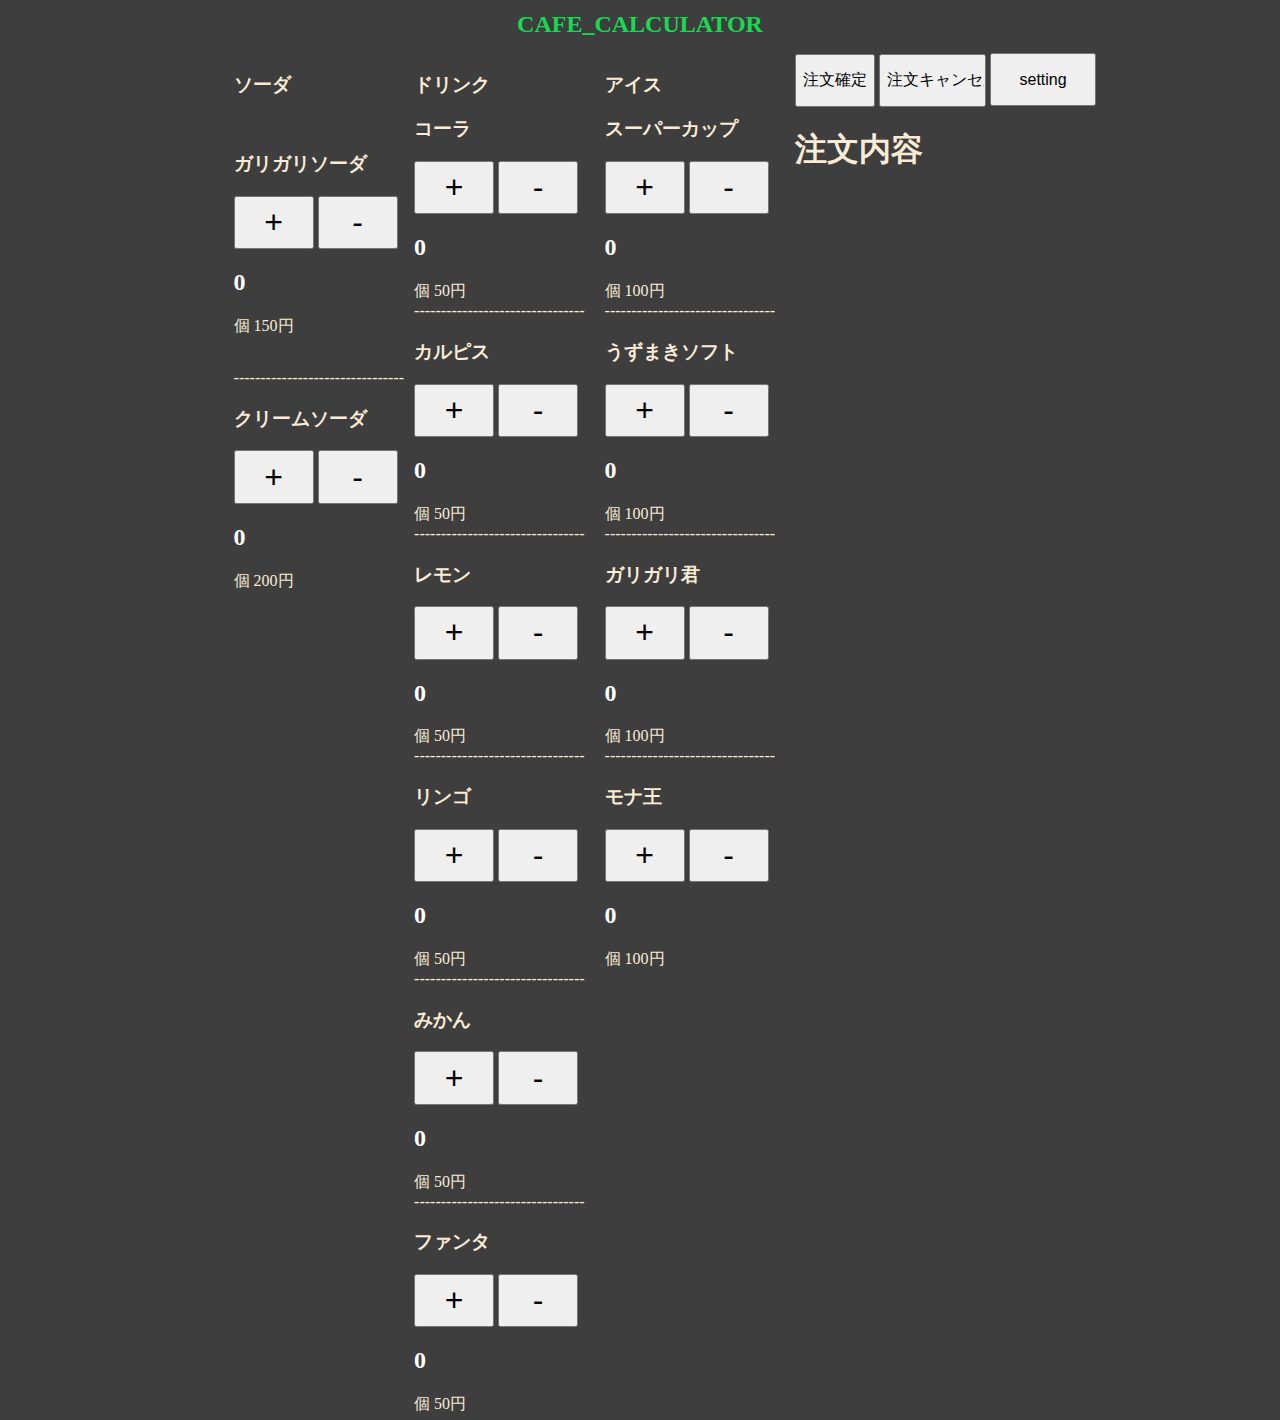
==== index.html @ fbc20455 "adf" ====
<!DOCTYPE html>
<html lang="ko">
<head>
    <meta charset="UTF-8">
    <meta http-equiv="X-UA-Compatible" content="IE=edge">
    <meta name="viewport" content="width=device-width, initial-scale=1.0">
    <title>cafe calculator V-1.1.3</title>
    <link href="main.css" rel="stylesheet" type="text/css" />
    <script src="data.js" defer></script>
</head>

<body oncontextmenu="return false" ondragstart="return false" onselectstart="return false">
    <div class="header">
        <span class="title">CAFE_CALCULATOR</span>
    </div>
    <div class="flex-container">
        <div class="element nahida">
            <h3>ソーダ</h3>
            <div class="sector level">
                <h3 value="soda_1">ガリガリソーダ</h3>
                <input class="buttons" type='button' onclick='count("garigari_plus", 1)' value='+'/>
                <input class="buttons" type='button' onclick='count("garigari_minus", 1)' value='-'/>
                <h2 id="value1" class="values">0</h2><div>個    150円</div>
            </div>
            <div class="sector weapon">--------------------------------
                <h3 value="soda_2">クリームソーダ</h3>
                <input class="buttons" type='button' onclick='count("cream_plus",2)' value='+'/>
                <input class="buttons" type='button' onclick='count("cream_minus",2)' value='-'/>
                <h2 id="value2" class="values">0</h2><div>個    200円</div>
            </div>
        </div>
        <div class="element star">
            <h3>ドリンク</h3>
            <div>
                <h3 value="drink_1">コーラ</h3>
                <input class="buttons" type='button' onclick='count("plus1",3)' value='+'/>
                <input class="buttons" type='button' onclick='count("minus1",3)' value='-'/>
                <h2 id="value3" class="values">0</h2><div>個    50円</div>
            </div>
            <div>--------------------------------
                <h3 value="drink_2">カルピス</h3>
                <input class="buttons" type='button' onclick='count("plus2",4)' value='+'/>
                <input class="buttons" type='button' onclick='count("minus2",4)' value='-'/>
                <h2 id="value4" class="values">0</h2><div>個    50円</div>
            </div>
            <div>--------------------------------
                <h3 value="drink_3">レモン</h3>
                <input class="buttons" type='button' onclick='count("plus3",5)' value='+'/>
                <input class="buttons" type='button' onclick='count("minus3",5)' value='-'/>
                <h2 id="value5" class="values">0</h2><div>個    50円</div>
            </div>
            <div>--------------------------------
                <h3 value="drink_4">リンゴ</h3>
                <input class="buttons" type='button' onclick='count("plus4",6)' value='+'/>
                <input class="buttons" type='button' onclick='count("minus4",6)' value='-'/>
                <h2 id="value6" class="values">0</h2><div>個    50円</div>
            </div>
            <div>--------------------------------
                <h3 value="drink_5">みかん</h3>
                <input class="buttons" type='button' onclick='count("plus5",7)' value='+'/>
                <input class="buttons" type='button' onclick='count("minus5",7)' value='-'/>
                <h2 id="value7" class="values">0</h2><div>個    50円</div>
            </div>
            <div>--------------------------------
                <h3 value="drink_6">ファンタ</h3>
                <input class="buttons" type='button' onclick='count("plus6",8)' value='+'/>
                <input class="buttons" type='button' onclick='count("minus6",8)' value='-'/>
                <h2 id="value8" class="values">0</h2><div>個    50円</div>
            </div>
        </div>

        <div class="element etc">
            <div style="margin: 10px">
                <h3>アイス</h3>
                <div>
                    <h3 value="ice_1">スーパーカップ</h3>
                    <input class="buttons" type='button' onclick='count("plus7",9)' value='+'/>
                    <input class="buttons" type='button' onclick='count("minus7",9)' value='-'/>
                    <h2 id="value9" class="values">0</h2><div>個    100円</div>
                </div>
                <div>--------------------------------
                    <h3 value="ice_2">うずまきソフト</h3>
                    <input class="buttons" type='button' onclick='count("plus8",10)' value='+'/>
                    <input class="buttons" type='button' onclick='count("minus8",10)' value='-'/>
                    <h2 id="value10" class="values">0</h2><div>個    100円</div>
                </div>
                <div>--------------------------------
                    <h3 value="ice_3">ガリガリ君</h3>
                    <input class="buttons" type='button' onclick='count("plus9",11)' value='+'/>
                    <input class="buttons" type='button' onclick='count("minus9",11)' value='-'/>
                    <h2 id="value11" class="values">0</h2><div>個    100円</div>
                </div>
                <div>--------------------------------
                    <h3 value="ice_4">モナ王</h3>
                    <input class="buttons" type='button' onclick='count("plus10",12)' value='+'/>
                    <input class="buttons" type='button' onclick='count("minus10",12)' value='-'/>
                    <h2 id="value12" class="values">0</h2><div>個    100円</div>
                </div>
            </div>
        </div>
        
        <div class="element etc2">
            <input class="buttons2" type="button" onclick="order()" value="注文確定"/>
            <input class="buttons3" type="button" onclick="cancel_order()" value="注文キャンセル"/>
            <input class="buttons3" type="button" onclick="loading()"value="setting"/>
            <h1>注文内容</h1>
            <div id="ordered">
            </div>
            <!--주문 내역-->
        </div>
    </div>
    </div>
    <!--<div class="element etc2">
    </div>

    <div class="element nahida">
    </div>
-->
</body>

</html>
---- main.css ----
body {
    background-color: rgb(62, 62, 62);
    height: 100%;
    width: 100%;
    margin: 0;
    outline: 0;
    padding: 0;
    color: antiquewhite;
}

.header{
    max-height: 3rem;
    text-align: center;
    z-index: 1;
}

.title{
    font-size: 1em;
    line-height: 3rem;
    height: 100%;
    color: rgb(23, 218, 82);
    font-weight: bold;
}

.header .title{
    font-size: 1.5em;
}

.sector{
    margin: 1em 0;
}

.flex-container{
    display: flex;
    flex-direction: row;
    align-items: stretch;
    justify-content: center;
}
@media only screen and (max-width: 900px) {
    .flex-container{
    flex-direction: column;
    }
    .flex-container .element{
        padding: 3px;
        width: 100%;
        height: 100%;
}}
select {
    min-height: 30px;
}

.flex-container .element{
    padding: 5px;
}
.flex-container .nahida{
    display: inline-flex;
    flex-direction: column;
    margin-left: 50px;
}
.flex-container .etc{
    display: block;
}
.flex-container .hiddenElement{
    flex:1;
}
.description{
    display:grid;
    grid-template-columns: 1fr .5fr;
    min-height: 30px;
    justify-content: center;
}

.result{
    margin-top: 30px;
    margin-left: 35px;
    margin-right: 5.67px;
    scale: 200%;
}
.buttons{
    width:60pt;
    height:40pt;
    font-size:xx-large;
}
.buttons2{
    width: 60pt;
    height:40pt;
    font-size:medium;
}
.buttons3{
    width: 80pt;
    height:40pt;
    font-size:medium;
}
.values{
    color:rgb(255, 255, 255);
}
.element .nahida{
    color:rgba(26, 255, 0, 0.34);
}
.element .star{
    color:rgba(99, 74, 255, 0.352);
}
.element .etc{
    color:rgba(255, 0, 0, 0.326)
}
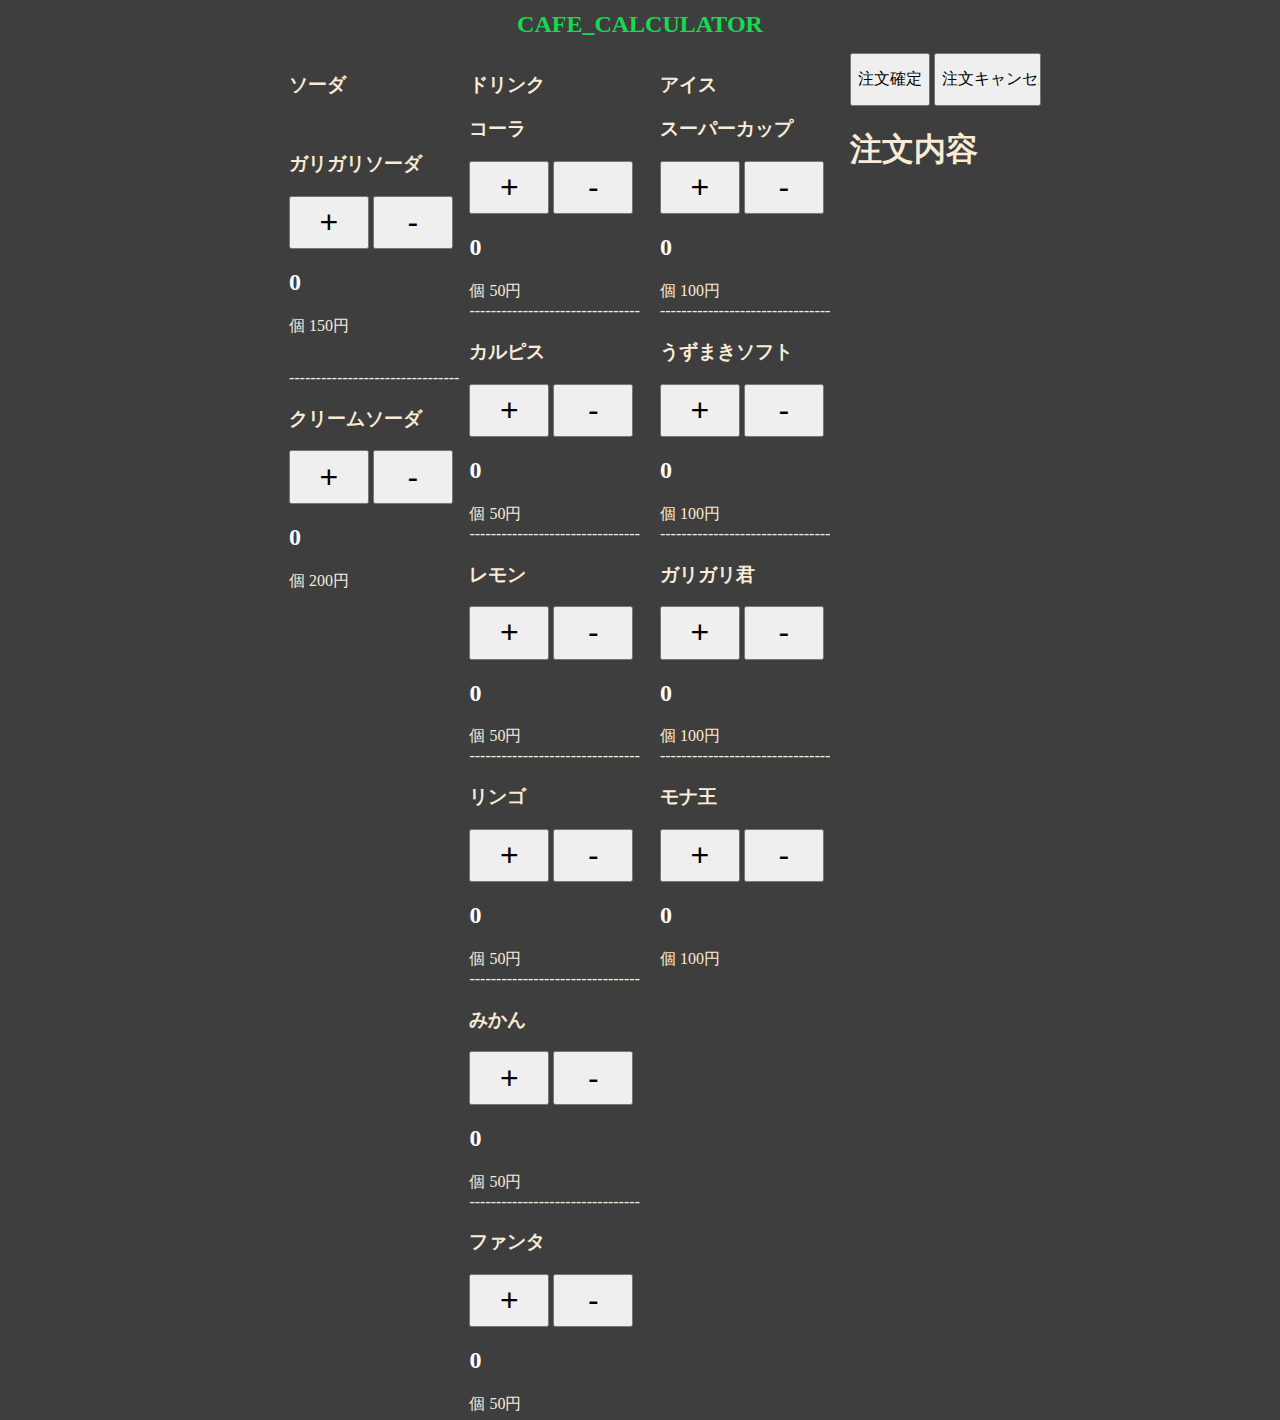
==== commit c886c42a: "asdf" ====
--- a/index.html
+++ b/index.html
@@ -4,7 +4,7 @@
     <meta charset="UTF-8">
     <meta http-equiv="X-UA-Compatible" content="IE=edge">
     <meta name="viewport" content="width=device-width, initial-scale=1.0">
-    <title>cafe calculator V-1.1.3</title>
+    <title>cafe calculator V-1.2.1</title>
     <link href="main.css" rel="stylesheet" type="text/css" />
     <script src="data.js" defer></script>
 </head>
@@ -102,7 +102,7 @@
         <div class="element etc2">
             <input class="buttons2" type="button" onclick="order()" value="注文確定"/>
             <input class="buttons3" type="button" onclick="cancel_order()" value="注文キャンセル"/>
-            <input class="buttons3" type="button" onclick="loading()"value="setting"/>
+            <!--<input class="buttons3" type="button" onclick="loading()"value="setting"/>-->
             <h1>注文内容</h1>
             <div id="ordered">
             </div>
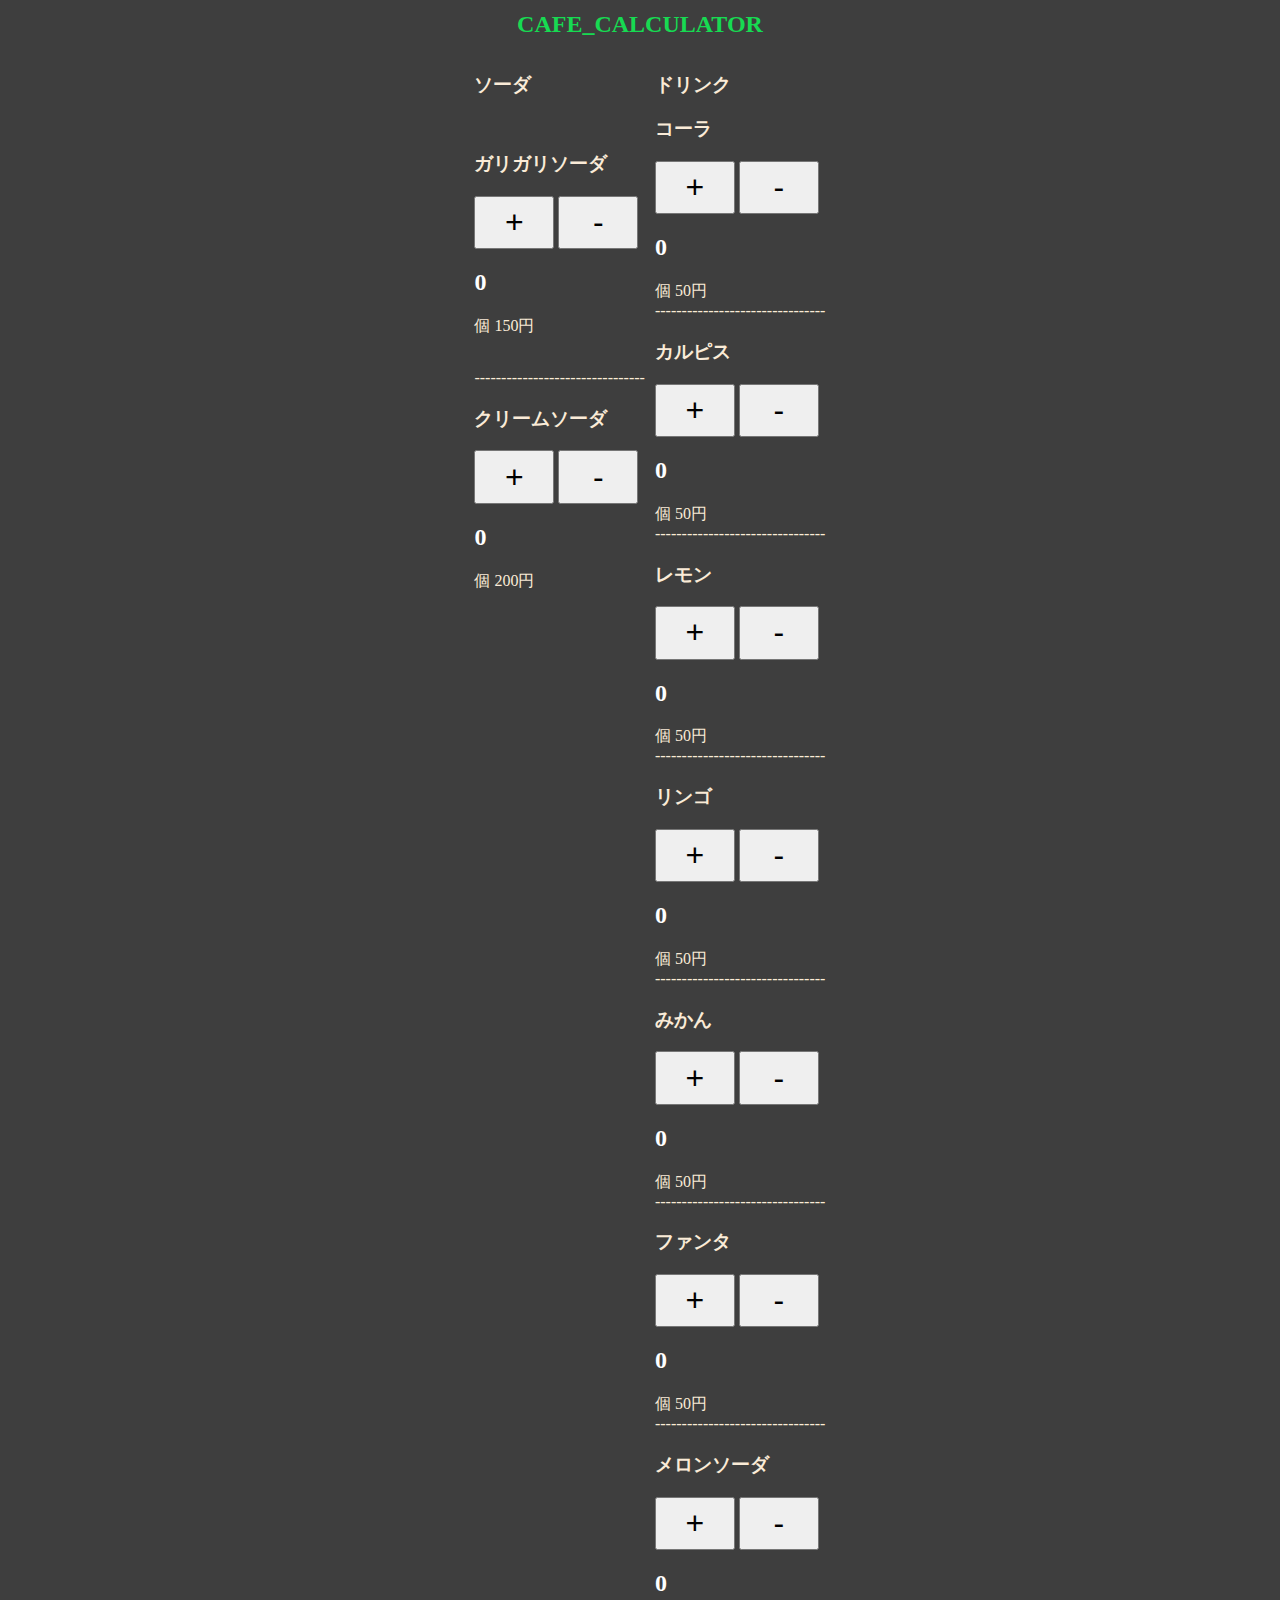
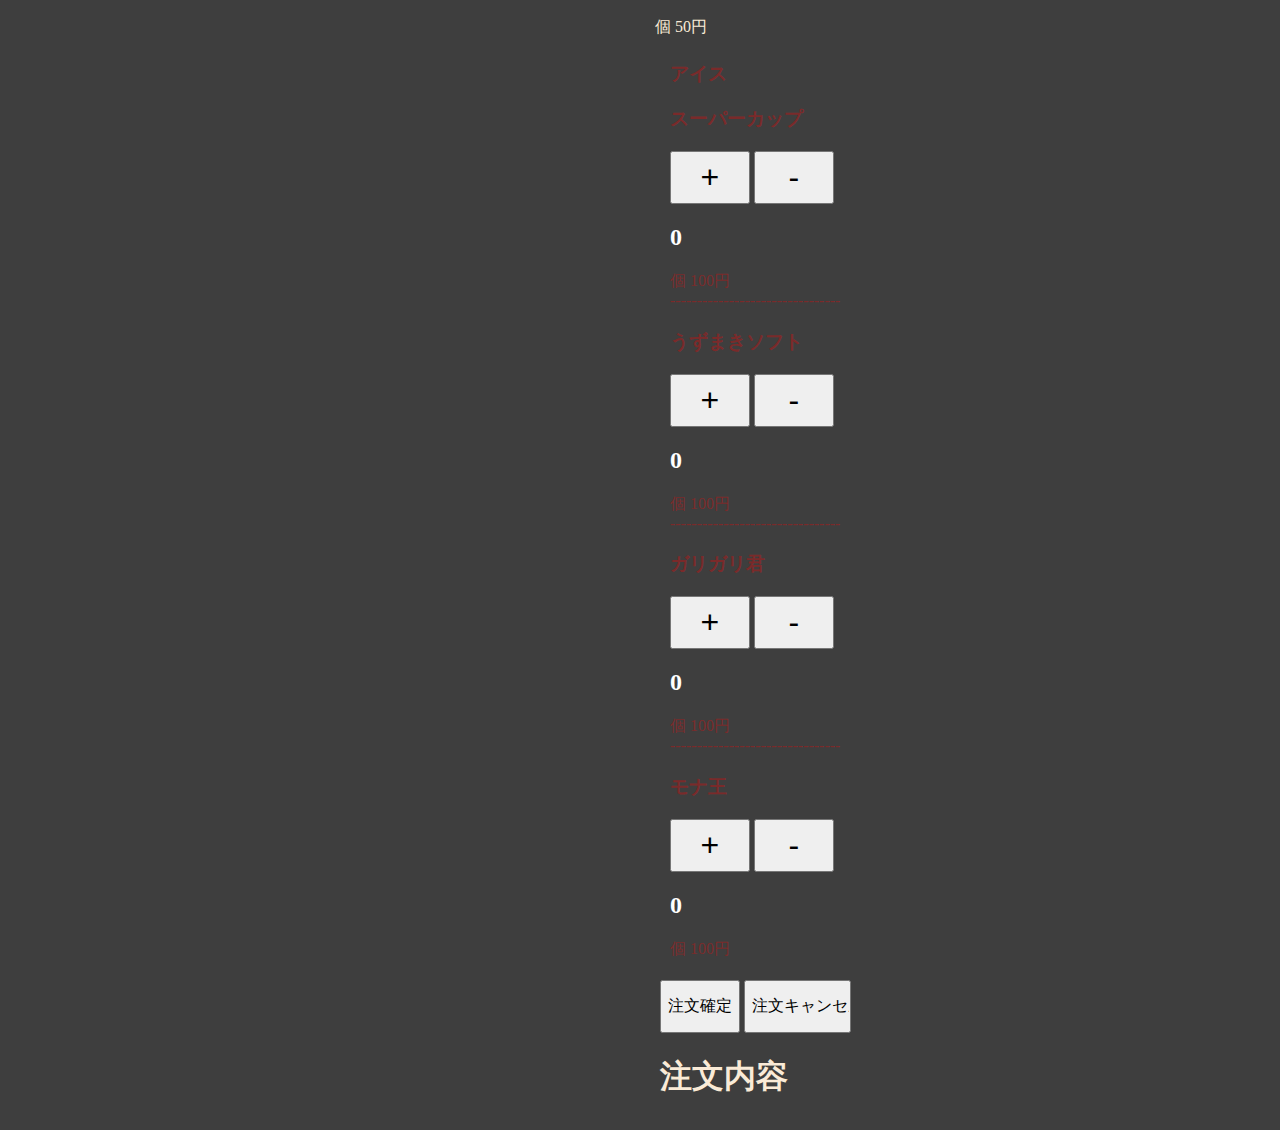
==== commit 263a8d2b: "asdf" ====
--- a/index.html
+++ b/index.html
@@ -4,7 +4,7 @@
     <meta charset="UTF-8">
     <meta http-equiv="X-UA-Compatible" content="IE=edge">
     <meta name="viewport" content="width=device-width, initial-scale=1.0">
-    <title>cafe calculator V-1.2.1</title>
+    <title>cafe calculator V-1.2.2</title>
     <link href="main.css" rel="stylesheet" type="text/css" />
     <script src="data.js" defer></script>
 </head>
@@ -67,6 +67,11 @@
                 <input class="buttons" type='button' onclick='count("minus6",8)' value='-'/>
                 <h2 id="value8" class="values">0</h2><div>個    50円</div>
             </div>
+            <div>--------------------------------
+                <h3 value="drink_6">メロンソーダ</h3>
+                <input class="buttons" type='button' onclick='count("plus11",13)' value='+'/>
+                <input class="buttons" type='button' onclick='count("minus11",13)' value='-'/>
+                <h2 id="value8" class="values">0</h2><div>個    50円</div>
         </div>
 
         <div class="element etc">
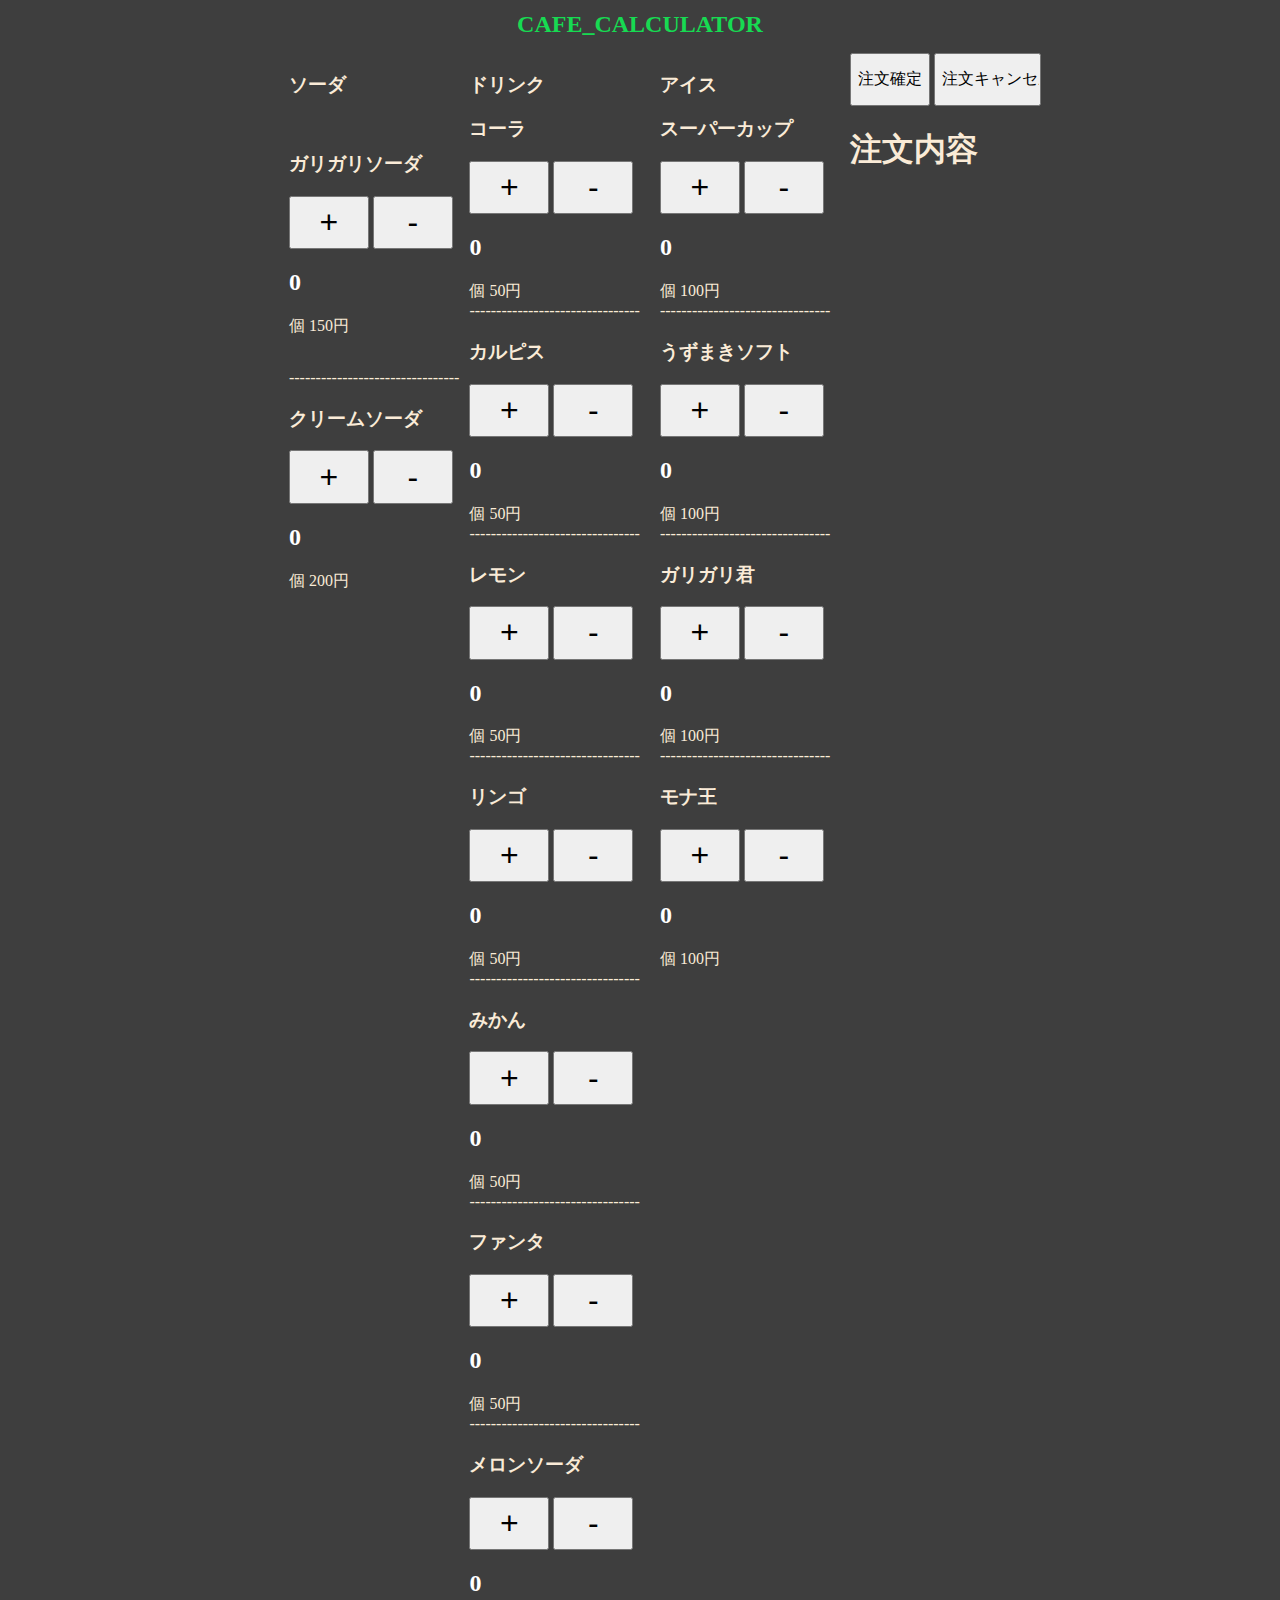
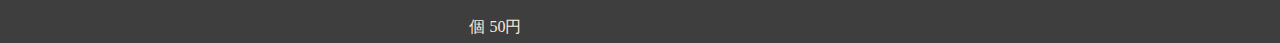
==== commit 5b3c7a98: "asdf" ====
--- a/index.html
+++ b/index.html
@@ -4,7 +4,7 @@
     <meta charset="UTF-8">
     <meta http-equiv="X-UA-Compatible" content="IE=edge">
     <meta name="viewport" content="width=device-width, initial-scale=1.0">
-    <title>cafe calculator V-1.2.2</title>
+    <title>cafe calculator V-1.2.3</title>
     <link href="main.css" rel="stylesheet" type="text/css" />
     <script src="data.js" defer></script>
 </head>
@@ -72,6 +72,7 @@
                 <input class="buttons" type='button' onclick='count("plus11",13)' value='+'/>
                 <input class="buttons" type='button' onclick='count("minus11",13)' value='-'/>
                 <h2 id="value8" class="values">0</h2><div>個    50円</div>
+            </div>
         </div>
 
         <div class="element etc">
